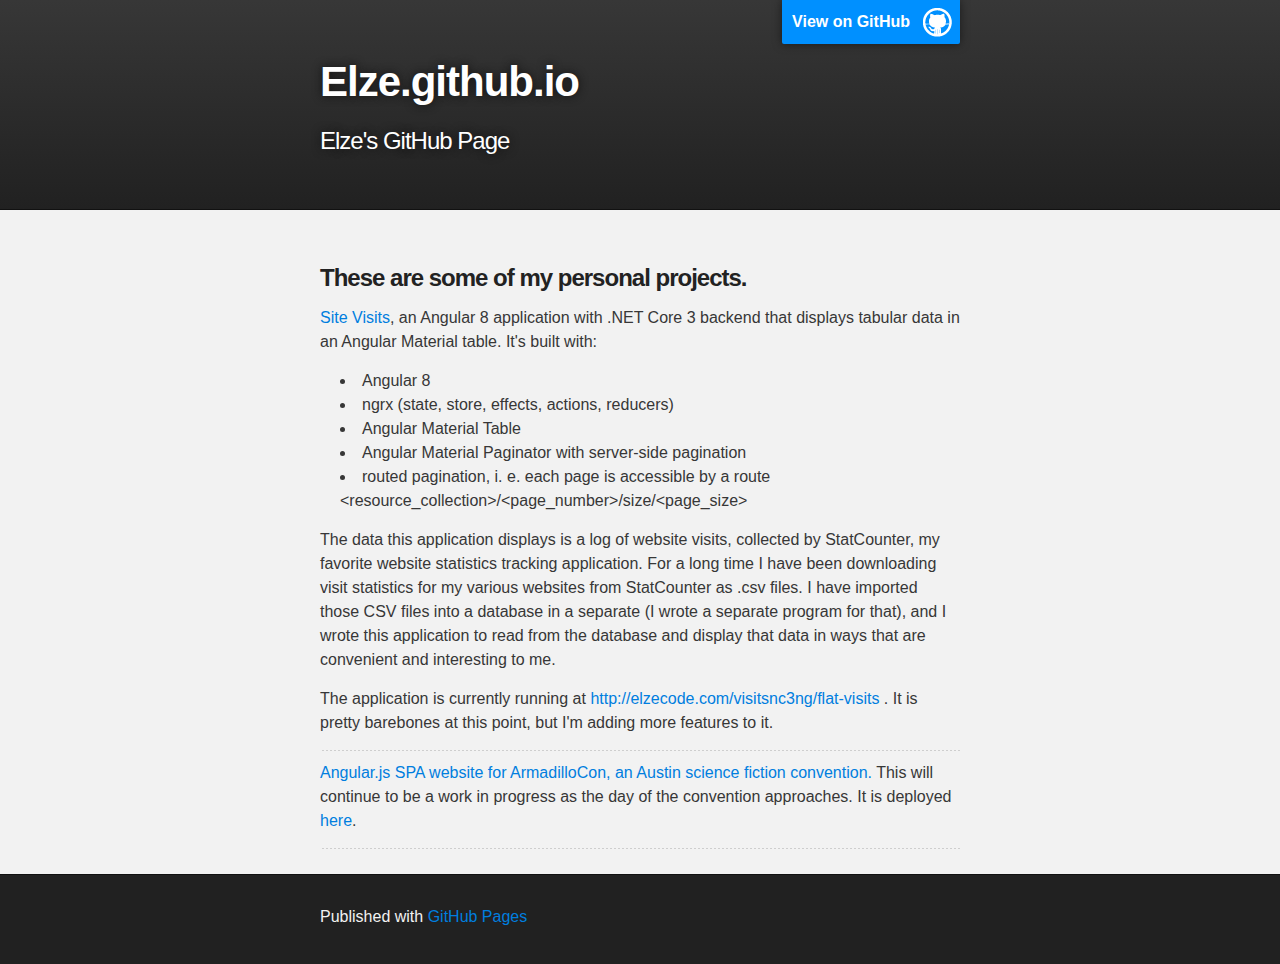
==== index.html @ 8f89ec1f "Fixed a link URL" ====
<!DOCTYPE html>
<html>

  <head>
    <meta charset='utf-8' />
    <meta http-equiv="X-UA-Compatible" content="chrome=1" />
    <meta name="description" content="Elze.github.io : Elze's GitHub Page" />

    <link rel="stylesheet" type="text/css" media="screen" href="stylesheets/stylesheet.css">

<!-- Start of StatCounter Code for Default Guide -->
<script type="text/javascript">
var sc_project=2721969; 
var sc_invisible=1; 
var sc_security="5cfe5782"; 
var scJsHost = (("https:" == document.location.protocol) ?
"https://secure." : "http://www.");
document.write("<sc"+"ript type='text/javascript' src='" +
scJsHost+
"statcounter.com/counter/counter.js'></"+"script>");
</script>
<noscript><div class="statcounter"><a title="free hit
counters" href="http://statcounter.com/free-hit-counter/"
target="_blank"><img class="statcounter"
src="http://c29.statcounter.com/2721969/0/5cfe5782/1/"
alt="free hit counters"></a></div></noscript>
<!-- End of StatCounter Code for Default Guide -->


    <title>Elze.github.io</title>
  </head>

  <body>

    <!-- HEADER -->
    <div id="header_wrap" class="outer">
        <header class="inner">
          <a id="forkme_banner" href="https://github.com/elze">View on GitHub</a>

          <h1 id="project_title">Elze.github.io</h1>
          <h2 id="project_tagline">Elze's GitHub Page</h2>

        </header>
    </div>

    <!-- MAIN CONTENT -->
    <div id="main_content_wrap" class="outer">
      <section id="main_content" class="inner">
        <h3>
<a name="these-are-some-of-my-personal-projects" class="anchor" href="#these-are-some-of-my-personal-projects"><span class="octicon octicon-link"></span></a>These are some of my personal projects.</h3>

<!-- <p><a href="https://github.com/elze/DBImport">DBImport: a program to import website visit log into a database, and extract some data from it.</a></p> -->

<p><a href="https://github.com/elze/SiteVisitsNetCore2020Web">Site Visits</a>, an Angular 8 application with .NET Core 3 backend that displays tabular data in an Angular Material table. It's built with:</p>

<ul>

<li>Angular 8</li>

<li>ngrx (state, store, effects, actions, reducers)</li>

<li>Angular Material Table</li>

<li>Angular Material Paginator with server-side pagination</li>

<li>routed pagination, i. e. each page is accessible by a route &lt;resource_collection&gt;/&lt;page_number&gt;/size/&lt;page_size&gt;</li>

</ul>

<p>The data this application displays is a log of website visits, collected by StatCounter, my favorite website statistics tracking application. For a long time I have been downloading visit statistics for my various websites from StatCounter as .csv files. I have imported those CSV files into a database in a separate (I wrote a separate program for that), and I wrote this application to read from the database and display that data in ways that are convenient and interesting to me.</p>

<p>The application is currently running at <a href="http://elzecode.com/visitsnc3ng/flat-visits">http://elzecode.com/visitsnc3ng/flat-visits</a> . It is pretty barebones at this point, but I'm adding more features to it.</p>

<hr/>

<p><a href="https://github.com/elze/armadillocon">Angular.js SPA website for ArmadilloCon, an Austin science fiction convention.</a> This will continue to be a work in progress as the day of the convention approaches. It is deployed <a href="http://armadillocon.org">here</a>.</p>

<hr/>

<!-- <p><a href="https://github.com/elze/elzeslides">Slides from my lightning talk on Powershell</a></p> -->
      </section>
    </div>

    <!-- FOOTER  -->
    <div id="footer_wrap" class="outer">
      <footer class="inner">
        <p>Published with <a href="http://pages.github.com">GitHub Pages</a></p>
      </footer>
    </div>


  </body>
</html>
---- stylesheets/stylesheet.css ----
/*******************************************************************************
Slate Theme for GitHub Pages
by Jason Costello, @jsncostello
*******************************************************************************/

@import url(pygment_trac.css);

/*******************************************************************************
MeyerWeb Reset
*******************************************************************************/

html, body, div, span, applet, object, iframe,
h1, h2, h3, h4, h5, h6, p, blockquote, pre,
a, abbr, acronym, address, big, cite, code,
del, dfn, em, img, ins, kbd, q, s, samp,
small, strike, strong, sub, sup, tt, var,
b, u, i, center,
dl, dt, dd, ol, ul, li,
fieldset, form, label, legend,
table, caption, tbody, tfoot, thead, tr, th, td,
article, aside, canvas, details, embed,
figure, figcaption, footer, header, hgroup,
menu, nav, output, ruby, section, summary,
time, mark, audio, video {
  margin: 0;
  padding: 0;
  border: 0;
  font: inherit;
  vertical-align: baseline;
}

/* HTML5 display-role reset for older browsers */
article, aside, details, figcaption, figure,
footer, header, hgroup, menu, nav, section {
  display: block;
}

ol, ul {
  list-style: none;
}

blockquote, q {
}

table {
  border-collapse: collapse;
  border-spacing: 0;
}

/*******************************************************************************
Theme Styles
*******************************************************************************/

body {
  box-sizing: border-box;
  color:#373737;
  background: #212121;
  font-size: 16px;
  font-family: 'Myriad Pro', Calibri, Helvetica, Arial, sans-serif;
  line-height: 1.5;
  -webkit-font-smoothing: antialiased;
}

h1, h2, h3, h4, h5, h6 {
  margin: 10px 0;
  font-weight: 700;
  color:#222222;
  font-family: 'Lucida Grande', 'Calibri', Helvetica, Arial, sans-serif;
  letter-spacing: -1px;
}

h1 {
  font-size: 36px;
  font-weight: 700;
}

h2 {
  padding-bottom: 10px;
  font-size: 32px;
  background: url('../images/bg_hr.png') repeat-x bottom;
}

h3 {
  font-size: 24px;
}

h4 {
  font-size: 21px;
}

h5 {
  font-size: 18px;
}

h6 {
  font-size: 16px;
}

p {
  margin: 10px 0 15px 0;
}

footer p {
  color: #f2f2f2;
}

a {
  text-decoration: none;
  color: #007edf;
  text-shadow: none;

  transition: color 0.5s ease;
  transition: text-shadow 0.5s ease;
  -webkit-transition: color 0.5s ease;
  -webkit-transition: text-shadow 0.5s ease;
  -moz-transition: color 0.5s ease;
  -moz-transition: text-shadow 0.5s ease;
  -o-transition: color 0.5s ease;
  -o-transition: text-shadow 0.5s ease;
  -ms-transition: color 0.5s ease;
  -ms-transition: text-shadow 0.5s ease;
}

#main_content a:hover {
  color: #0069ba;
  text-shadow: #0090ff 0px 0px 2px;
}

footer a:hover {
  color: #43adff;
  text-shadow: #0090ff 0px 0px 2px;
}

em {
  font-style: italic;
}

strong {
  font-weight: bold;
}

img {
  position: relative;
  margin: 0 auto;
  max-width: 739px;
  padding: 5px;
  margin: 10px 0 10px 0;
  border: 1px solid #ebebeb;

  box-shadow: 0 0 5px #ebebeb;
  -webkit-box-shadow: 0 0 5px #ebebeb;
  -moz-box-shadow: 0 0 5px #ebebeb;
  -o-box-shadow: 0 0 5px #ebebeb;
  -ms-box-shadow: 0 0 5px #ebebeb;
}

pre, code {
  width: 100%;
  color: #222;
  background-color: #fff;

  font-family: Monaco, "Bitstream Vera Sans Mono", "Lucida Console", Terminal, monospace;
  font-size: 14px;

  border-radius: 2px;
  -moz-border-radius: 2px;
  -webkit-border-radius: 2px;



}

pre {
  width: 100%;
  padding: 10px;
  box-shadow: 0 0 10px rgba(0,0,0,.1);
  overflow: auto;
}

code {
  padding: 3px;
  margin: 0 3px;
  box-shadow: 0 0 10px rgba(0,0,0,.1);
}

pre code {
  display: block;
  box-shadow: none;
}

blockquote {
  color: #666;
  margin-bottom: 20px;
  padding: 0 0 0 20px;
  border-left: 3px solid #bbb;
}

ul, ol, dl {
  margin-bottom: 15px
}

ul li {
  list-style: inside;
  padding-left: 20px;
}

ol li {
  list-style: decimal inside;
  padding-left: 20px;
}

dl dt {
  font-weight: bold;
}

dl dd {
  padding-left: 20px;
  font-style: italic;
}

dl p {
  padding-left: 20px;
  font-style: italic;
}

hr {
  height: 1px;
  margin-bottom: 5px;
  border: none;
  background: url('../images/bg_hr.png') repeat-x center;
}

table {
  border: 1px solid #373737;
  margin-bottom: 20px;
  text-align: left;
 }

th {
  font-family: 'Lucida Grande', 'Helvetica Neue', Helvetica, Arial, sans-serif;
  padding: 10px;
  background: #373737;
  color: #fff;
 }

td {
  padding: 10px;
  border: 1px solid #373737;
 }

form {
  background: #f2f2f2;
  padding: 20px;
}

img {
  width: 100%;
  max-width: 100%;
}

/*******************************************************************************
Full-Width Styles
*******************************************************************************/

.outer {
  width: 100%;
}

.inner {
  position: relative;
  max-width: 640px;
  padding: 20px 10px;
  margin: 0 auto;
}

#forkme_banner {
  display: block;
  position: absolute;
  top:0;
  right: 10px;
  z-index: 10;
  padding: 10px 50px 10px 10px;
  color: #fff;
  background: url('../images/blacktocat.png') #0090ff no-repeat 95% 50%;
  font-weight: 700;
  box-shadow: 0 0 10px rgba(0,0,0,.5);
  border-bottom-left-radius: 2px;
  border-bottom-right-radius: 2px;
}

#header_wrap {
  background: #212121;
  background: -moz-linear-gradient(top, #373737, #212121);
  background: -webkit-linear-gradient(top, #373737, #212121);
  background: -ms-linear-gradient(top, #373737, #212121);
  background: -o-linear-gradient(top, #373737, #212121);
  background: linear-gradient(top, #373737, #212121);
}

#header_wrap .inner {
  padding: 50px 10px 30px 10px;
}

#project_title {
  margin: 0;
  color: #fff;
  font-size: 42px;
  font-weight: 700;
  text-shadow: #111 0px 0px 10px;
}

#project_tagline {
  color: #fff;
  font-size: 24px;
  font-weight: 300;
  background: none;
  text-shadow: #111 0px 0px 10px;
}

#downloads {
  position: absolute;
  width: 210px;
  z-index: 10;
  bottom: -40px;
  right: 0;
  height: 70px;
  background: url('../images/icon_download.png') no-repeat 0% 90%;
}

.zip_download_link {
  display: block;
  float: right;
  width: 90px;
  height:70px;
  text-indent: -5000px;
  overflow: hidden;
  background: url(../images/sprite_download.png) no-repeat bottom left;
}

.tar_download_link {
  display: block;
  float: right;
  width: 90px;
  height:70px;
  text-indent: -5000px;
  overflow: hidden;
  background: url(../images/sprite_download.png) no-repeat bottom right;
  margin-left: 10px;
}

.zip_download_link:hover {
  background: url(../images/sprite_download.png) no-repeat top left;
}

.tar_download_link:hover {
  background: url(../images/sprite_download.png) no-repeat top right;
}

#main_content_wrap {
  background: #f2f2f2;
  border-top: 1px solid #111;
  border-bottom: 1px solid #111;
}

#main_content {
  padding-top: 40px;
}

#footer_wrap {
  background: #212121;
}



/*******************************************************************************
Small Device Styles
*******************************************************************************/

@media screen and (max-width: 480px) {
  body {
    font-size:14px;
  }

  #downloads {
    display: none;
  }

  .inner {
    min-width: 320px;
    max-width: 480px;
  }

  #project_title {
  font-size: 32px;
  }

  h1 {
    font-size: 28px;
  }

  h2 {
    font-size: 24px;
  }

  h3 {
    font-size: 21px;
  }

  h4 {
    font-size: 18px;
  }

  h5 {
    font-size: 14px;
  }

  h6 {
    font-size: 12px;
  }

  code, pre {
    min-width: 320px;
    max-width: 480px;
    font-size: 11px;
  }

}
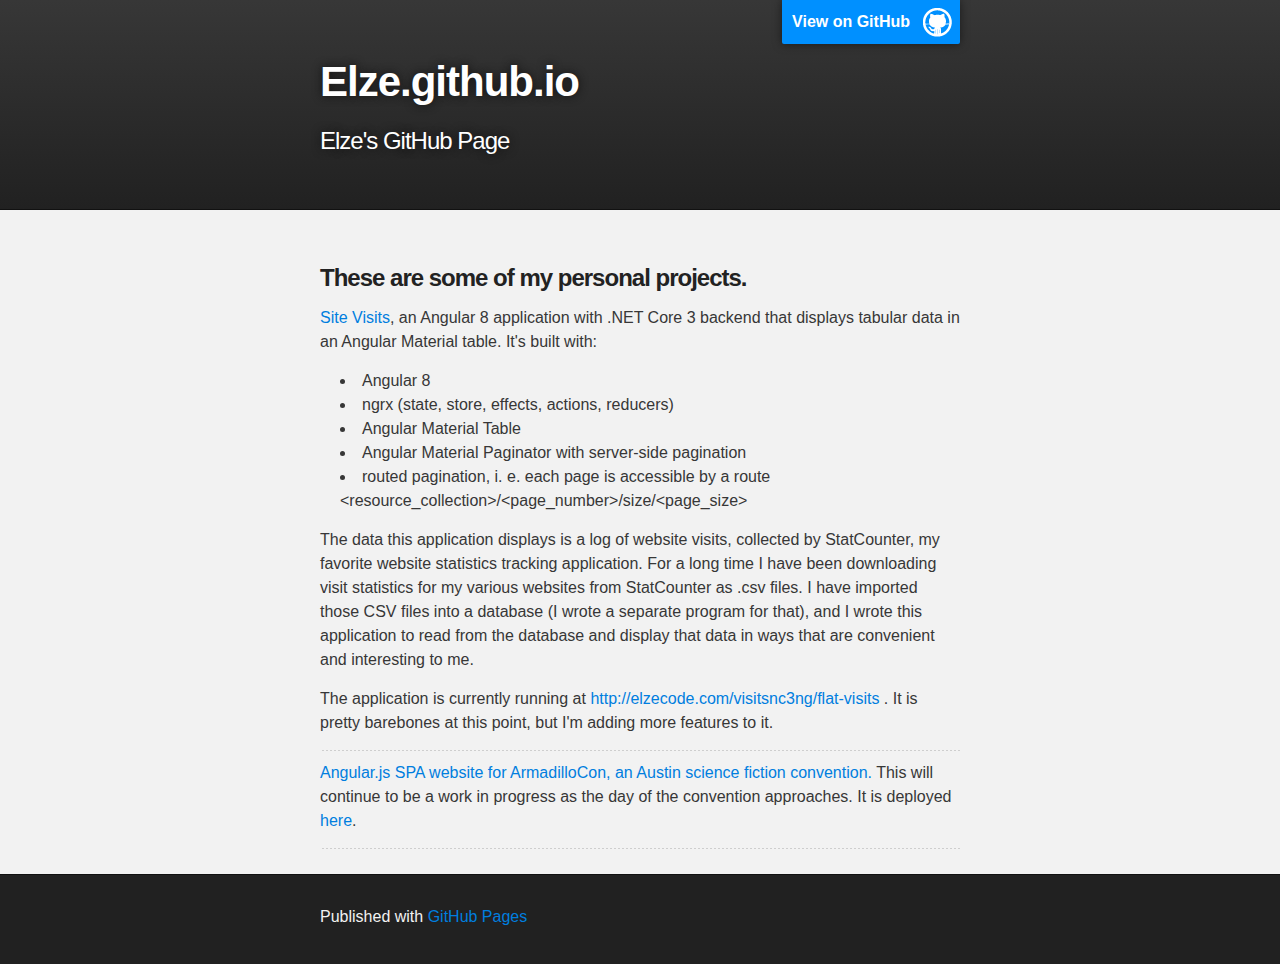
==== commit 3e4731bb: "Fixed a typo" ====
--- a/index.html
+++ b/index.html
@@ -67,7 +67,7 @@
 
 </ul>
 
-<p>The data this application displays is a log of website visits, collected by StatCounter, my favorite website statistics tracking application. For a long time I have been downloading visit statistics for my various websites from StatCounter as .csv files. I have imported those CSV files into a database in a separate (I wrote a separate program for that), and I wrote this application to read from the database and display that data in ways that are convenient and interesting to me.</p>
+<p>The data this application displays is a log of website visits, collected by StatCounter, my favorite website statistics tracking application. For a long time I have been downloading visit statistics for my various websites from StatCounter as .csv files. I have imported those CSV files into a database (I wrote a separate program for that), and I wrote this application to read from the database and display that data in ways that are convenient and interesting to me.</p>
 
 <p>The application is currently running at <a href="http://elzecode.com/visitsnc3ng/flat-visits">http://elzecode.com/visitsnc3ng/flat-visits</a> . It is pretty barebones at this point, but I'm adding more features to it.</p>
 
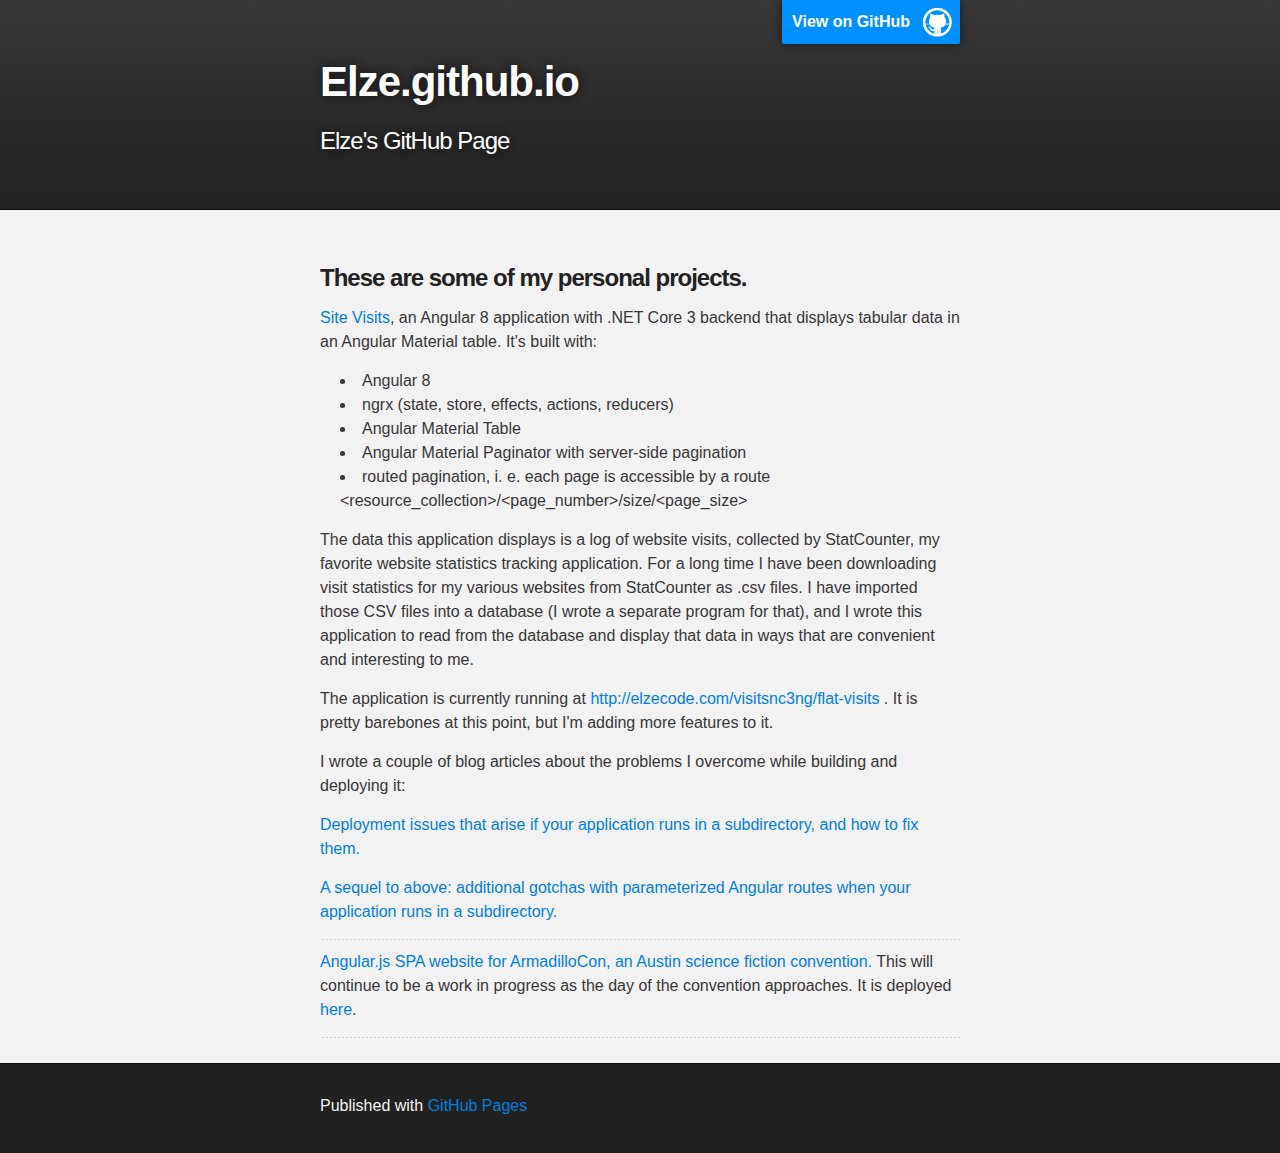
==== commit 7f2fe84d: "Updated description of one of my projects" ====
--- a/index.html
+++ b/index.html
@@ -71,6 +71,13 @@
 
 <p>The application is currently running at <a href="http://elzecode.com/visitsnc3ng/flat-visits">http://elzecode.com/visitsnc3ng/flat-visits</a> . It is pretty barebones at this point, but I'm adding more features to it.</p>
 
+<p>I wrote a couple of blog articles about the problems I overcome while building and deploying it:</p>
+
+<p><a href="https://blog.geekitude.com/2020/07/05/the-mysterious-angular-couple-base-href-and-deploy-url/">Deployment issues that arise if your application runs in a subdirectory, and how to fix them.</a></p>
+
+<p><a href="https://blog.geekitude.com/2020/07/07/angular-base-href-and-parametrized-routes/">A sequel to above: additional gotchas with parameterized Angular routes when your application runs in a subdirectory.</a></p>
+
+
 <hr/>
 
 <p><a href="https://github.com/elze/armadillocon">Angular.js SPA website for ArmadilloCon, an Austin science fiction convention.</a> This will continue to be a work in progress as the day of the convention approaches. It is deployed <a href="http://armadillocon.org">here</a>.</p>
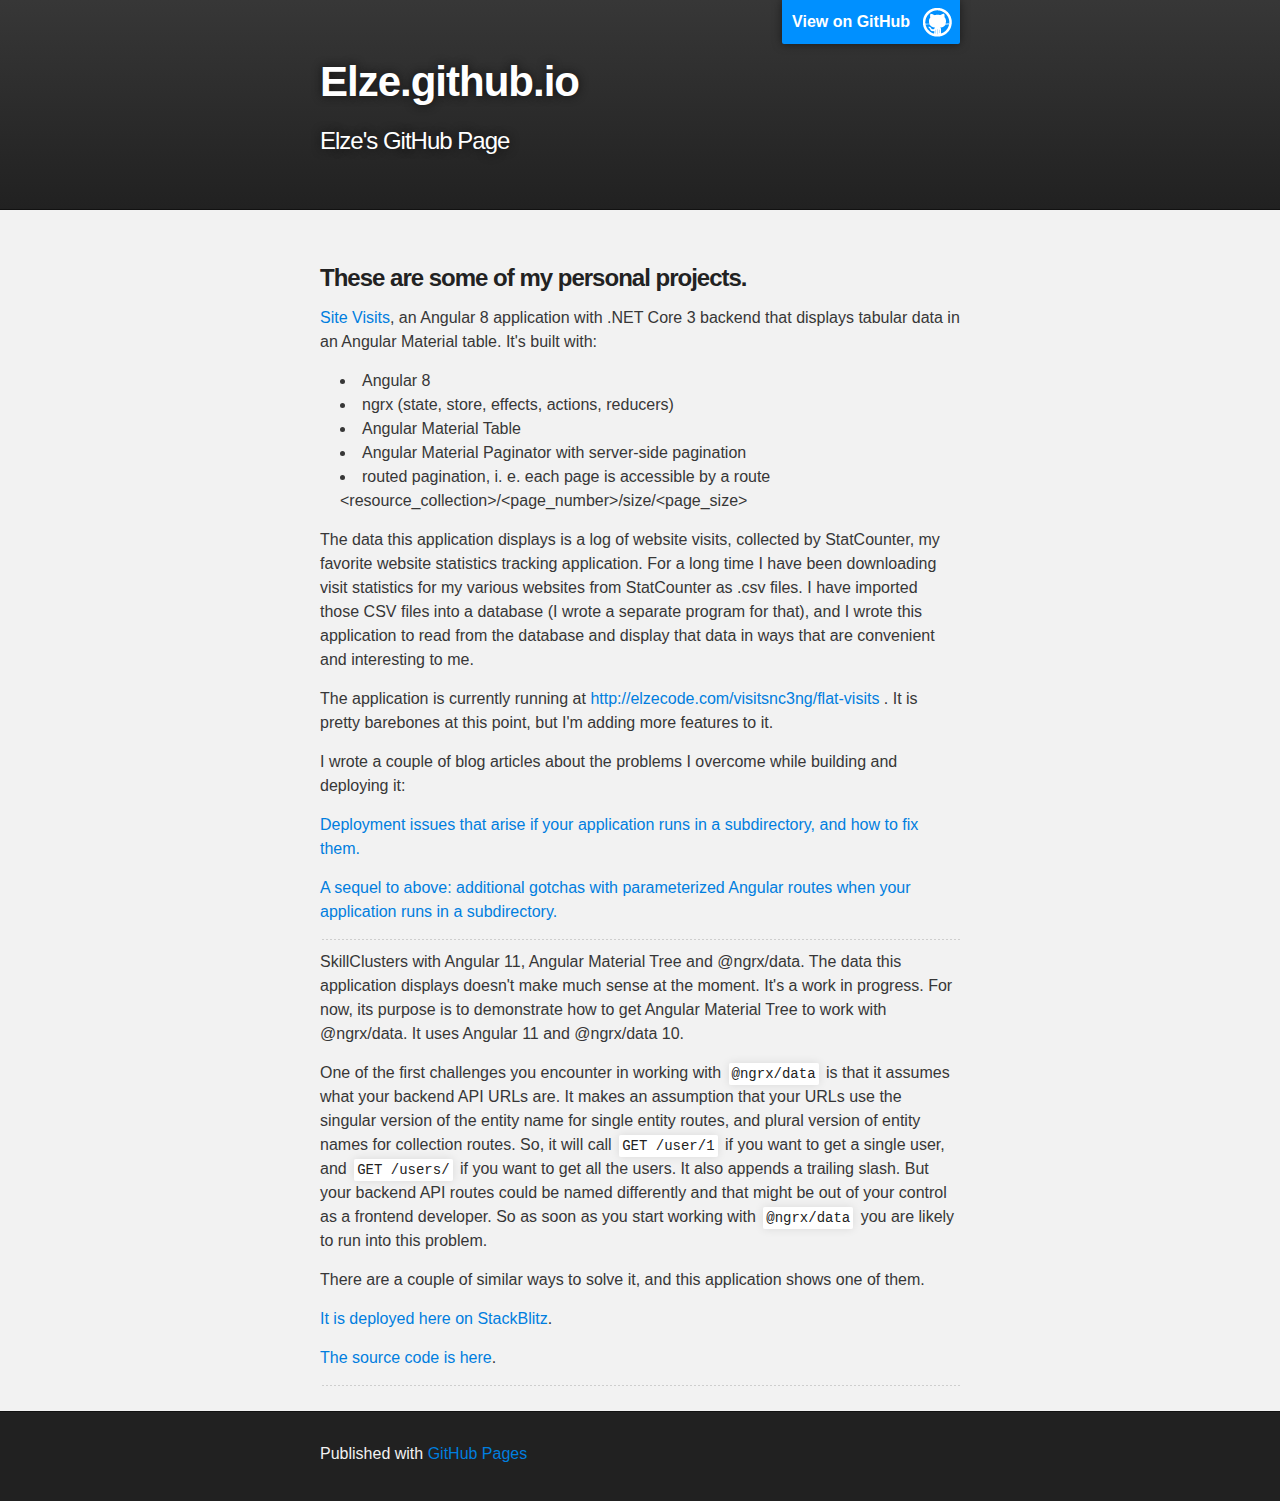
==== commit ac817441: "Updated my list of personal projects" ====
--- a/index.html
+++ b/index.html
@@ -80,7 +80,18 @@
 
 <hr/>
 
-<p><a href="https://github.com/elze/armadillocon">Angular.js SPA website for ArmadilloCon, an Austin science fiction convention.</a> This will continue to be a work in progress as the day of the convention approaches. It is deployed <a href="http://armadillocon.org">here</a>.</p>
+
+<p><b>SkillClusters</b> with Angular 11, Angular Material Tree and @ngrx/data. The data this application displays doesn't make much sense at the moment. It's a work in progress. For now, its purpose is to demonstrate how to get Angular Material Tree to work with @ngrx/data. It uses Angular 11 and @ngrx/data 10.</p>
+
+<p>One of the first challenges you encounter in working with <code>@ngrx/data</code> is that it assumes what your backend API URLs are. It makes an assumption that your URLs use the singular version of the entity name for single entity routes, and plural version of entity names for collection routes. So, it will call <code>GET /user/1</code> if you want to get a single user, and <code>GET /users/</code> if you want to get all the users. It also appends a trailing slash. But your backend API routes could be named differently and that might be out of your control as a frontend developer. So as soon as you start working with <code>@ngrx/data</code> you are likely to run into this problem.</p>
+
+<p>There are a couple of similar ways to solve it, and this application shows one of them. </p>
+
+<p><a href="https://stackblitz.com/edit/angular-ngrx-data-custom-api-urls">It is deployed here on StackBlitz</a>.
+
+<p><a href="https://github.com/elze/angular-ngrx-data-custom-api-urls">The source code is here</a>.
+
+
 
 <hr/>
 
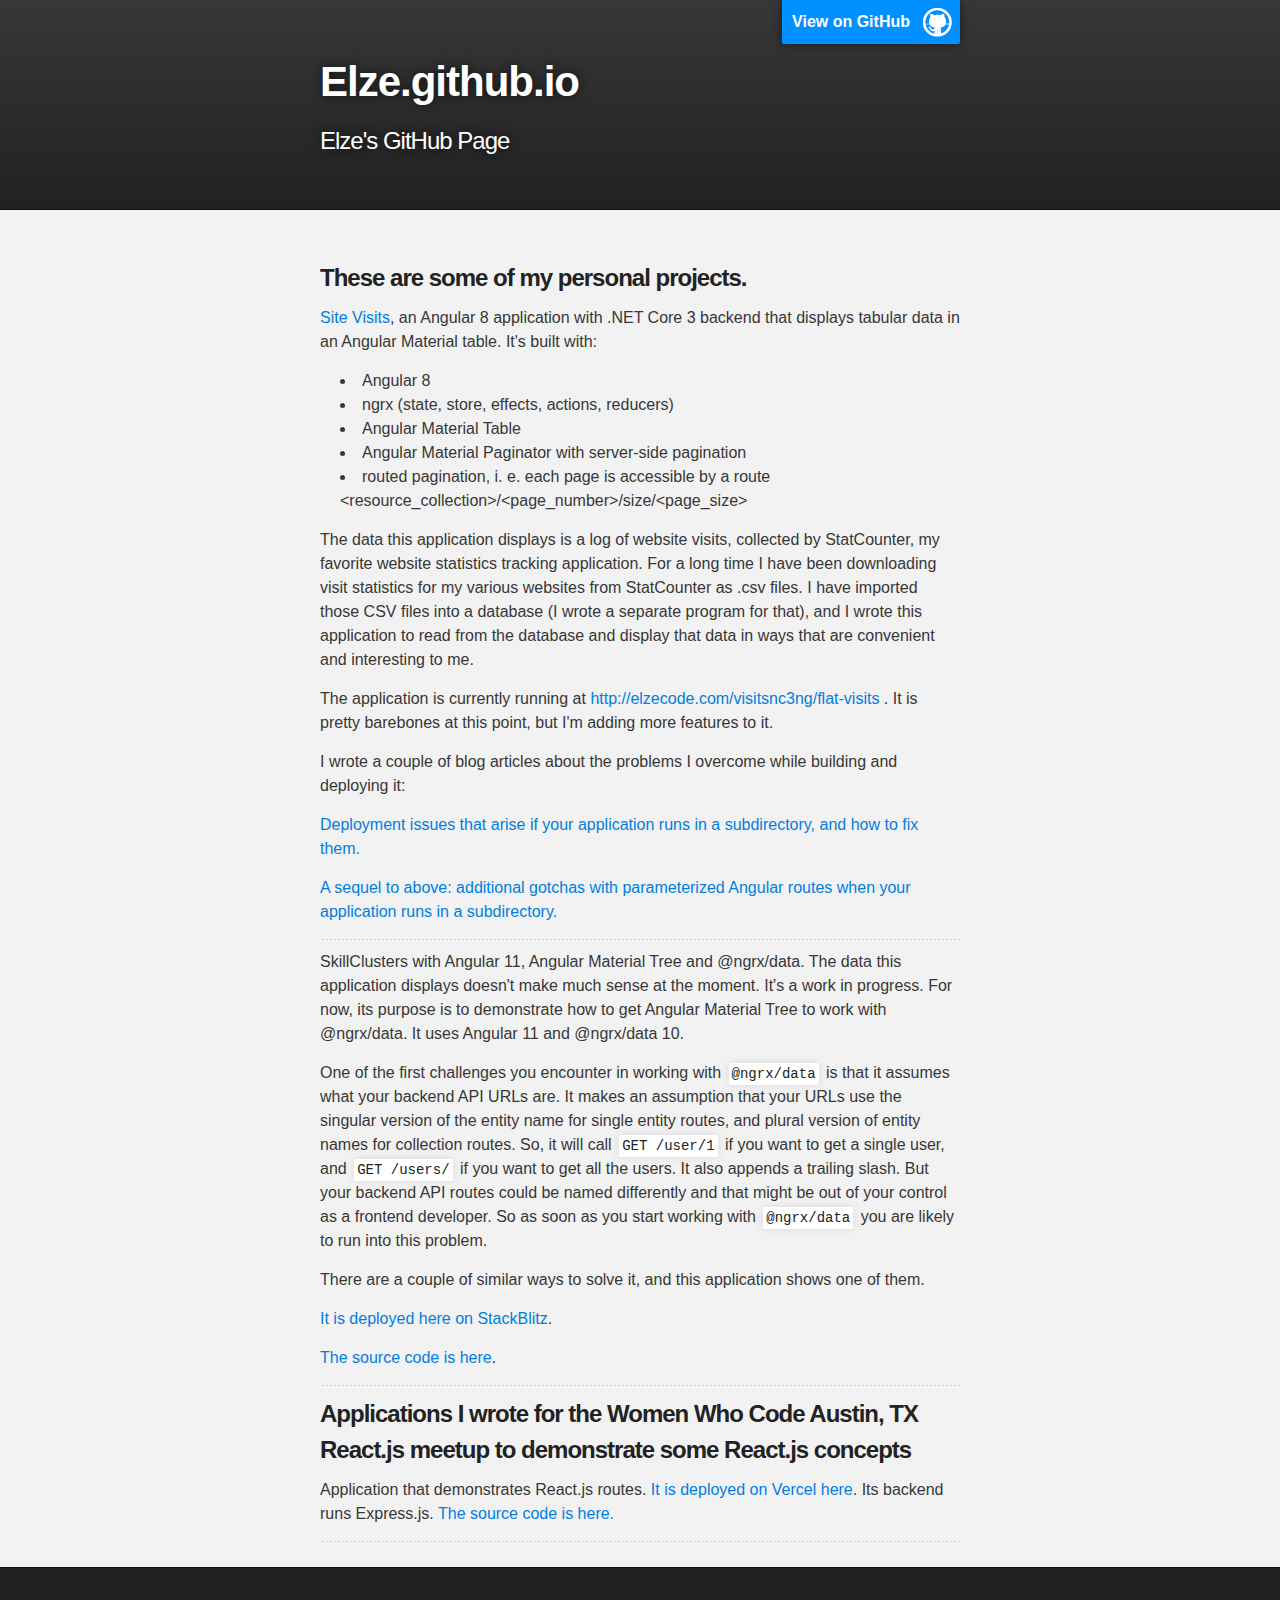
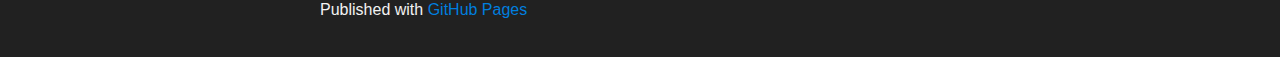
==== commit c9ef3134: "Updated my list of personal projects" ====
--- a/index.html
+++ b/index.html
@@ -26,6 +26,21 @@
 alt="free hit counters"></a></div></noscript>
 <!-- End of StatCounter Code for Default Guide -->
 
+<!-- Matomo -->
+<script type="text/javascript">
+  var _paq = window._paq = window._paq || [];
+  /* tracker methods like "setCustomDimension" should be called before "trackPageView" */
+  _paq.push(['trackPageView']);
+  _paq.push(['enableLinkTracking']);
+  (function() {
+    var u="//www.piw.geekitude.com/matomo/";
+    _paq.push(['setTrackerUrl', u+'matomo.php']);
+    _paq.push(['setSiteId', '1']);
+    var d=document, g=d.createElement('script'), s=d.getElementsByTagName('script')[0];
+    g.type='text/javascript'; g.async=true; g.src=u+'matomo.js'; s.parentNode.insertBefore(g,s);
+  })();
+</script>
+<!-- End Matomo Code -->
 
     <title>Elze.github.io</title>
   </head>
@@ -92,6 +107,12 @@
 <p><a href="https://github.com/elze/angular-ngrx-data-custom-api-urls">The source code is here</a>.
 
 
+<hr/>
+
+<h3>Applications I wrote for the Women Who Code Austin, TX React.js meetup to demonstrate some React.js concepts</h3>
+
+<p>Application that demonstrates React.js routes. <a href="https://zeit-buttons-serverless-elze.vercel.app/allskills">It is deployed on Vercel here</a>. Its backend runs Express.js. <a href="https://github.com/elze/zeit-buttons-serverless">The source code is here.</a></p>
+
 
 <hr/>
 
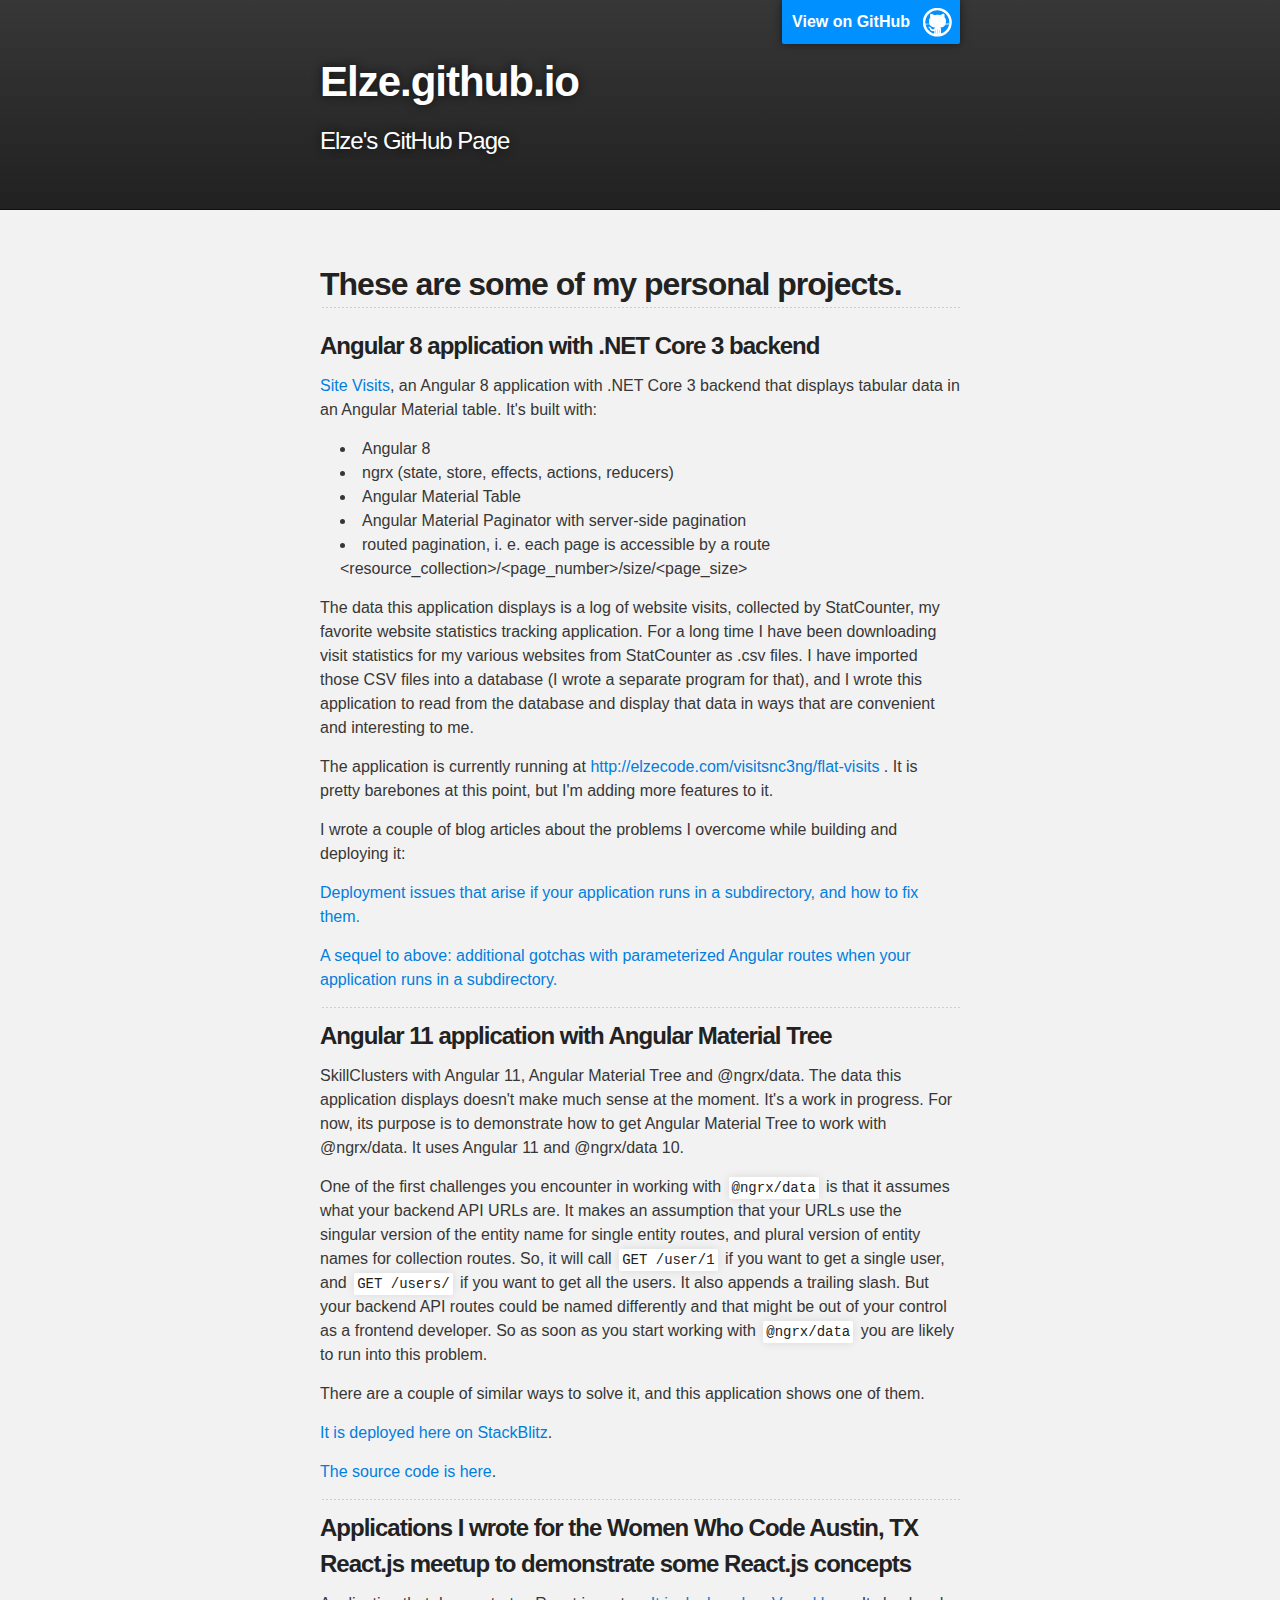
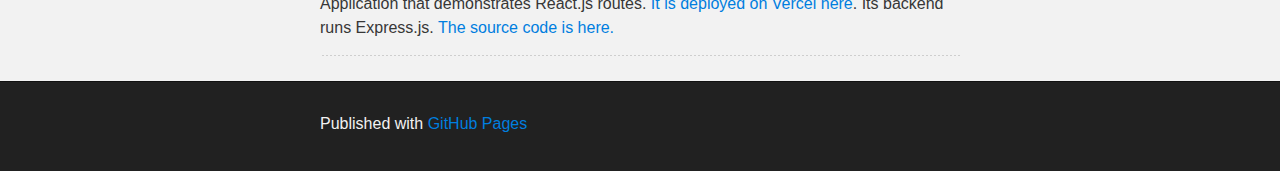
==== commit f448f68e: "Improved page formatting" ====
--- a/index.html
+++ b/index.html
@@ -61,12 +61,14 @@
     <!-- MAIN CONTENT -->
     <div id="main_content_wrap" class="outer">
       <section id="main_content" class="inner">
-        <h3>
-<a name="these-are-some-of-my-personal-projects" class="anchor" href="#these-are-some-of-my-personal-projects"><span class="octicon octicon-link"></span></a>These are some of my personal projects.</h3>
+        <h2>
+<a name="these-are-some-of-my-personal-projects" class="anchor" href="#these-are-some-of-my-personal-projects"><span class="octicon octicon-link"></span></a>These are some of my personal projects.</h2>
 
 <!-- <p><a href="https://github.com/elze/DBImport">DBImport: a program to import website visit log into a database, and extract some data from it.</a></p> -->
 
-<p><a href="https://github.com/elze/SiteVisitsNetCore2020Web">Site Visits</a>, an Angular 8 application with .NET Core 3 backend that displays tabular data in an Angular Material table. It's built with:</p>
+<h3>Angular 8 application with .NET Core 3 backend</h3>
+
+<p><a href="https://github.com/elze/SiteVisitsNetCore2020Web"><b>Site Visits</b></a>, an Angular 8 application with .NET Core 3 backend that displays tabular data in an Angular Material table. It's built with:</p>
 
 <ul>
 
@@ -95,6 +97,7 @@
 
 <hr/>
 
+<h3>Angular 11 application with Angular Material Tree</h3>
 
 <p><b>SkillClusters</b> with Angular 11, Angular Material Tree and @ngrx/data. The data this application displays doesn't make much sense at the moment. It's a work in progress. For now, its purpose is to demonstrate how to get Angular Material Tree to work with @ngrx/data. It uses Angular 11 and @ngrx/data 10.</p>
 
@@ -111,7 +114,7 @@
 
 <h3>Applications I wrote for the Women Who Code Austin, TX React.js meetup to demonstrate some React.js concepts</h3>
 
-<p>Application that demonstrates React.js routes. <a href="https://zeit-buttons-serverless-elze.vercel.app/allskills">It is deployed on Vercel here</a>. Its backend runs Express.js. <a href="https://github.com/elze/zeit-buttons-serverless">The source code is here.</a></p>
+<p><b>Application that demonstrates React.js routes.</b> <a href="https://zeit-buttons-serverless-elze.vercel.app/allskills">It is deployed on Vercel here</a>. Its backend runs Express.js. <a href="https://github.com/elze/zeit-buttons-serverless">The source code is here.</a></p>
 
 
 <hr/>
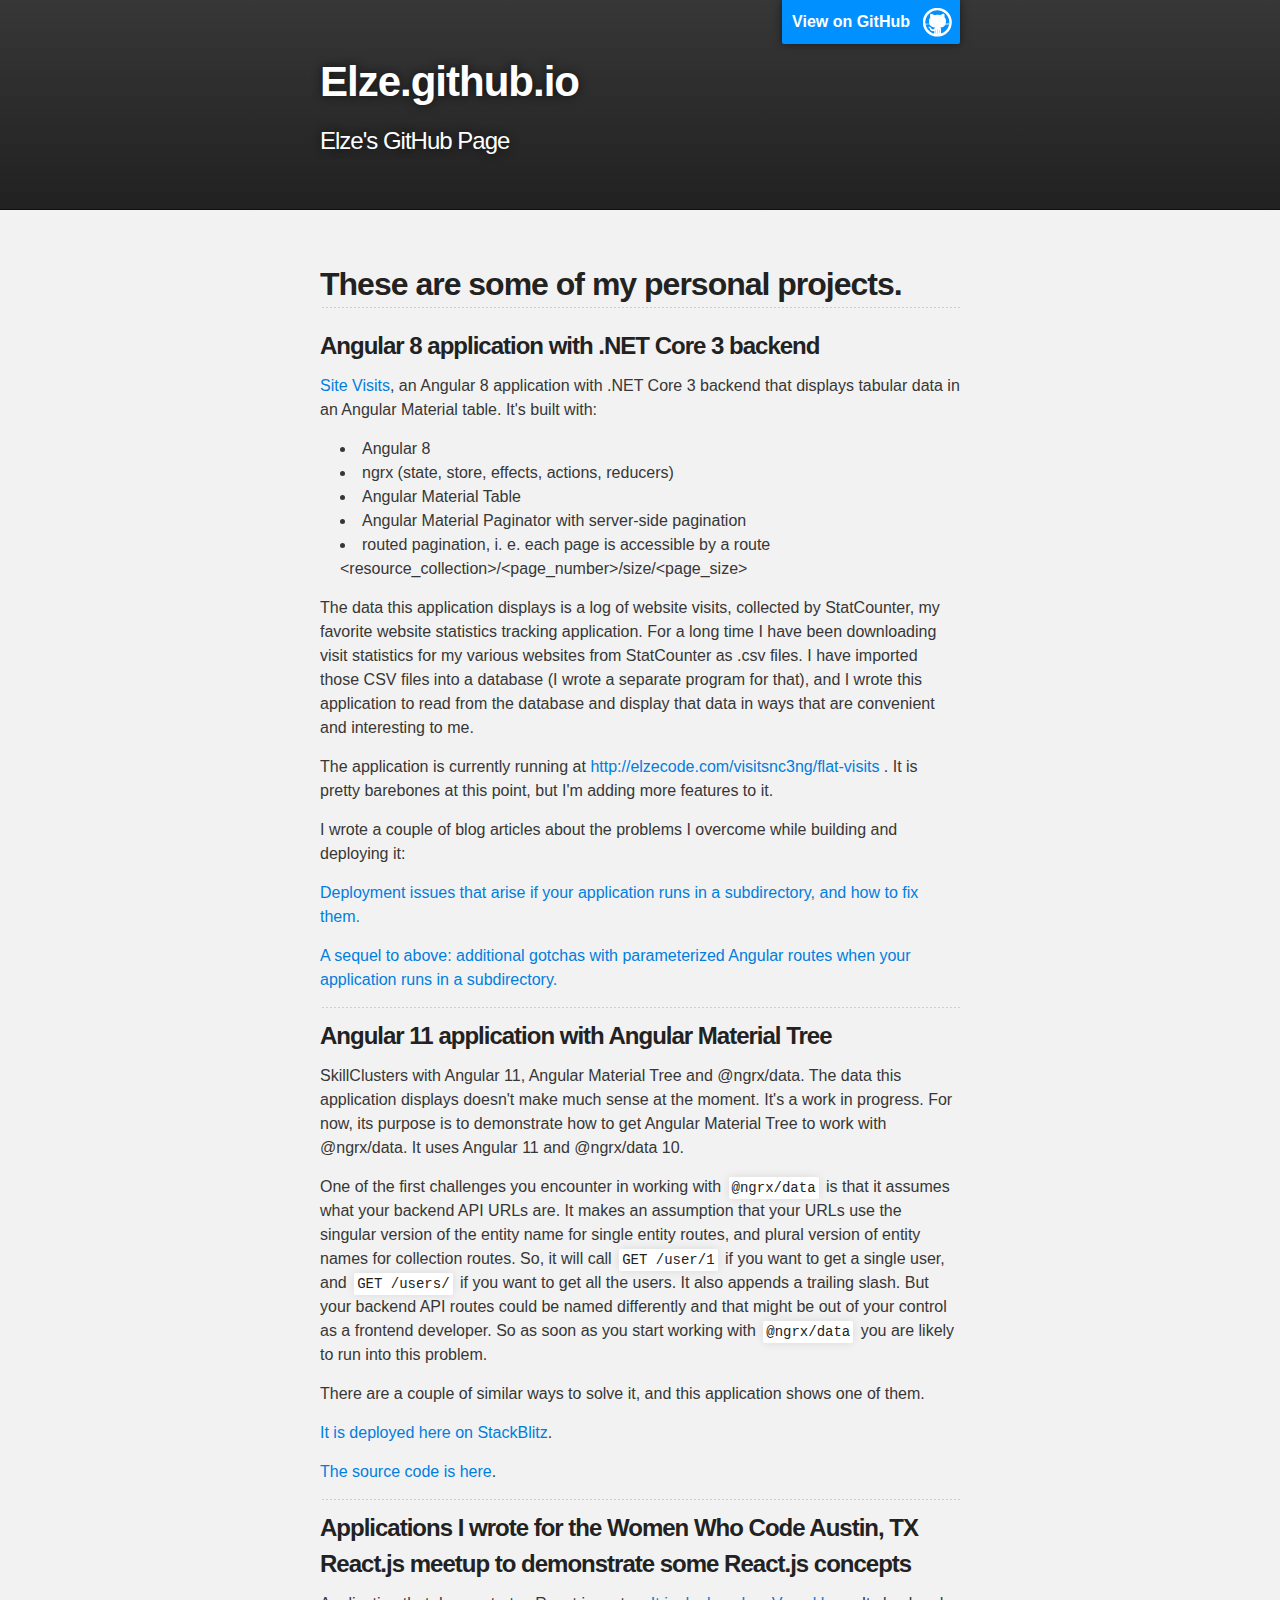
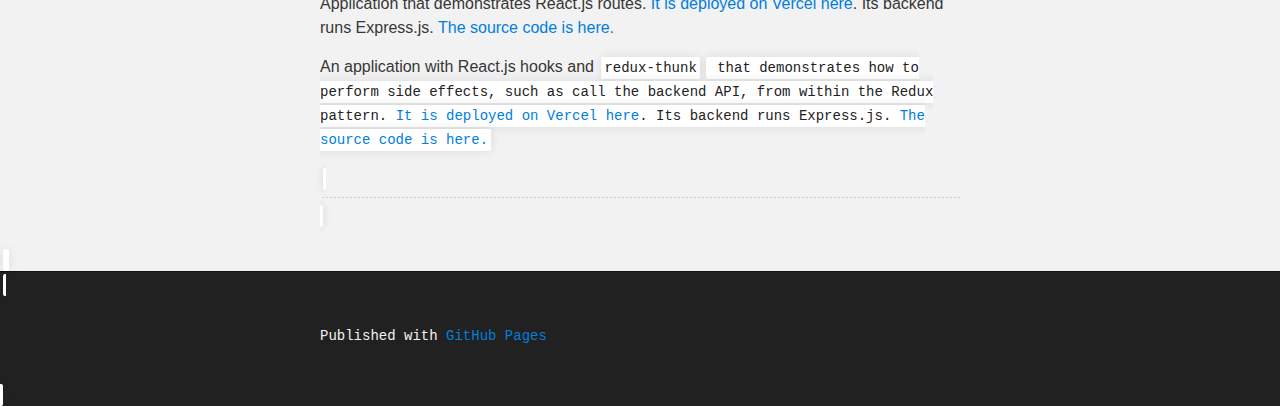
==== commit 90ae3120: "Updated my list of personal projects" ====
--- a/index.html
+++ b/index.html
@@ -117,6 +117,9 @@
 <p><b>Application that demonstrates React.js routes.</b> <a href="https://zeit-buttons-serverless-elze.vercel.app/allskills">It is deployed on Vercel here</a>. Its backend runs Express.js. <a href="https://github.com/elze/zeit-buttons-serverless">The source code is here.</a></p>
 
 
+<p><b>An application with React.js hooks and <code>redux-thunk</b> that demonstrates how to perform side effects, such as call the backend API, from within the Redux pattern. <a href="https://weather-usedispatch-thunk-elze.vercel.app">It is deployed on Vercel here</a>. Its backend runs Express.js. <a href="https://github.com/elze/weather-usedispatch-thunk">The source code is here.</a></p>
+
+
 <hr/>
 
 <!-- <p><a href="https://github.com/elze/elzeslides">Slides from my lightning talk on Powershell</a></p> -->
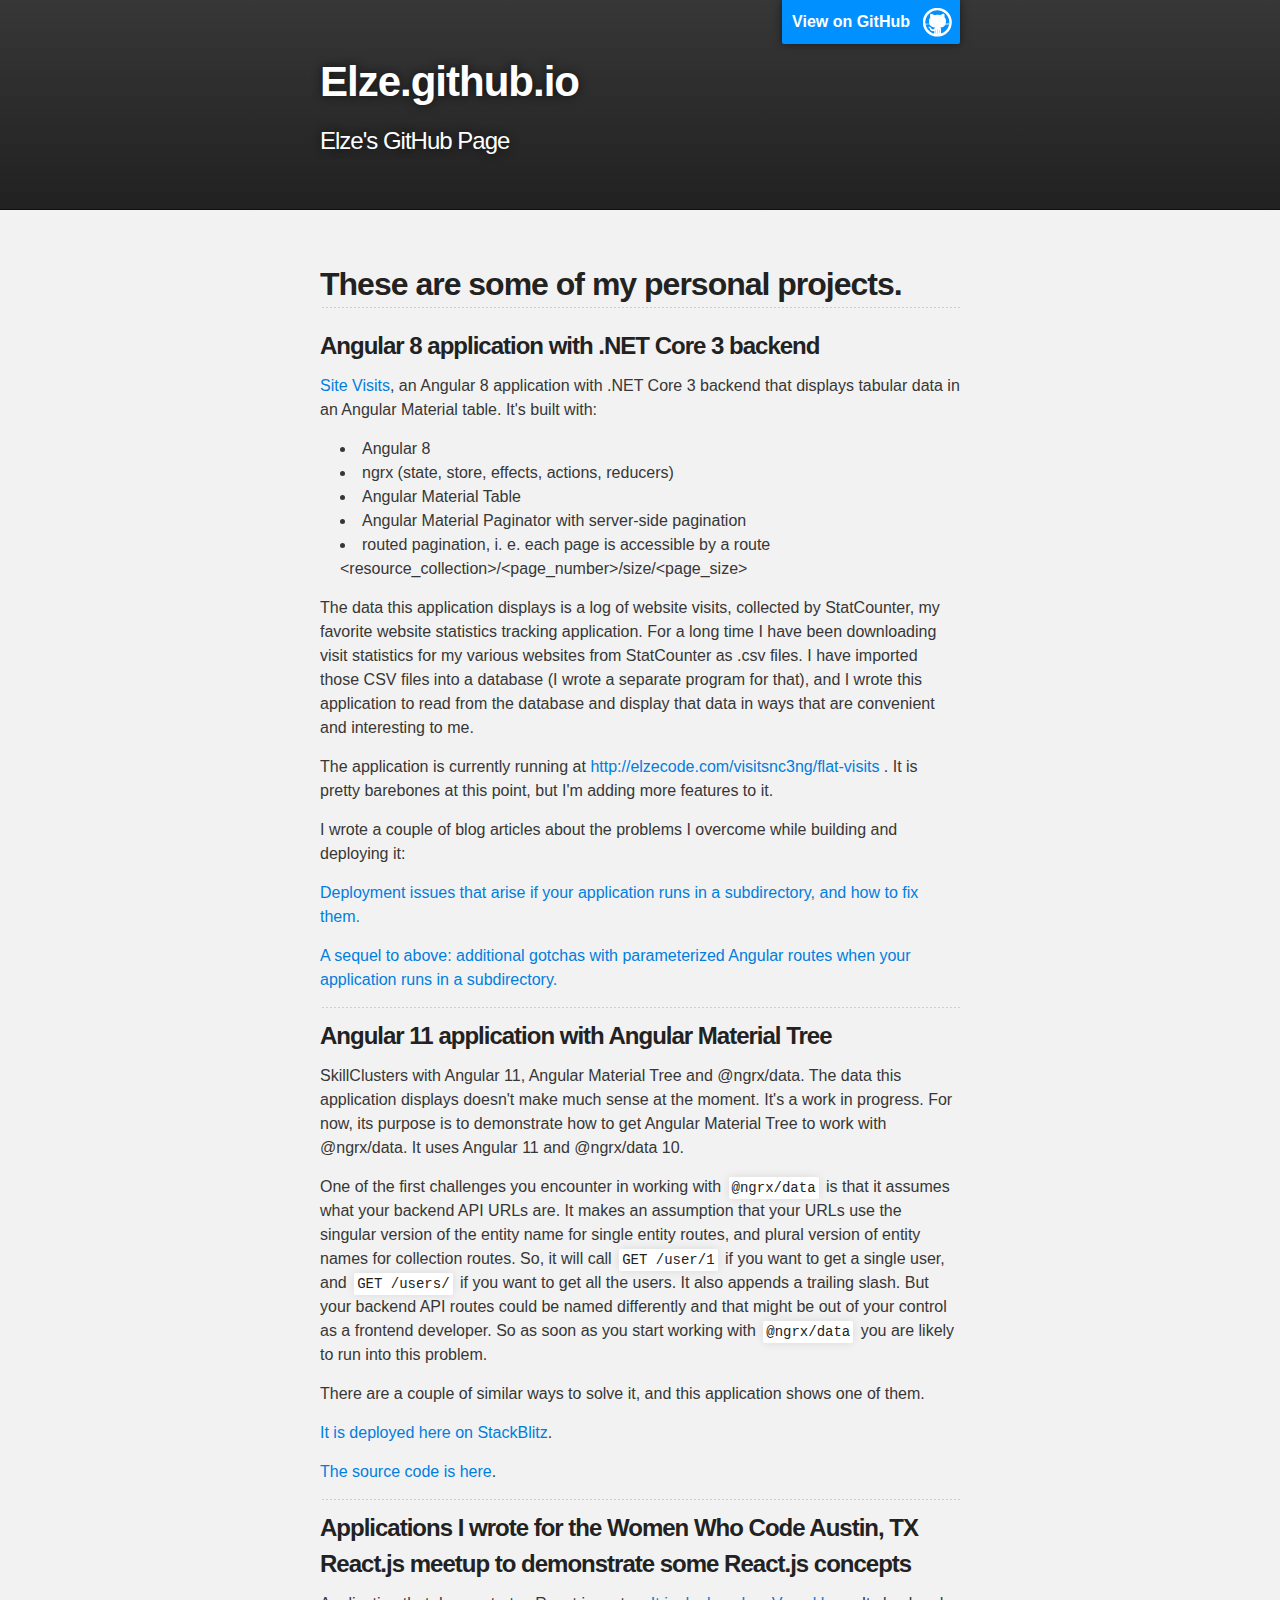
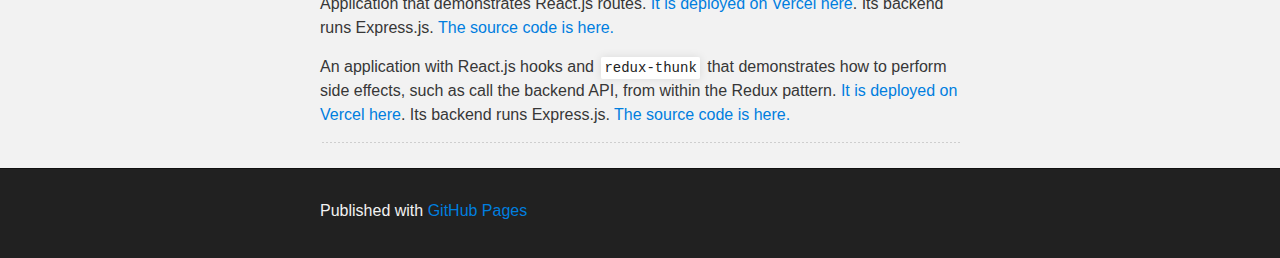
==== commit 349f25dd: "Closed an HTML tag" ====
--- a/index.html
+++ b/index.html
@@ -117,7 +117,7 @@
 <p><b>Application that demonstrates React.js routes.</b> <a href="https://zeit-buttons-serverless-elze.vercel.app/allskills">It is deployed on Vercel here</a>. Its backend runs Express.js. <a href="https://github.com/elze/zeit-buttons-serverless">The source code is here.</a></p>
 
 
-<p><b>An application with React.js hooks and <code>redux-thunk</b> that demonstrates how to perform side effects, such as call the backend API, from within the Redux pattern. <a href="https://weather-usedispatch-thunk-elze.vercel.app">It is deployed on Vercel here</a>. Its backend runs Express.js. <a href="https://github.com/elze/weather-usedispatch-thunk">The source code is here.</a></p>
+<p><b>An application with React.js hooks and <code>redux-thunk</code> that demonstrates how to perform side effects, such as call the backend API, from within the Redux pattern. <a href="https://weather-usedispatch-thunk-elze.vercel.app">It is deployed on Vercel here</a>. Its backend runs Express.js. <a href="https://github.com/elze/weather-usedispatch-thunk">The source code is here.</a></p>
 
 
 <hr/>
